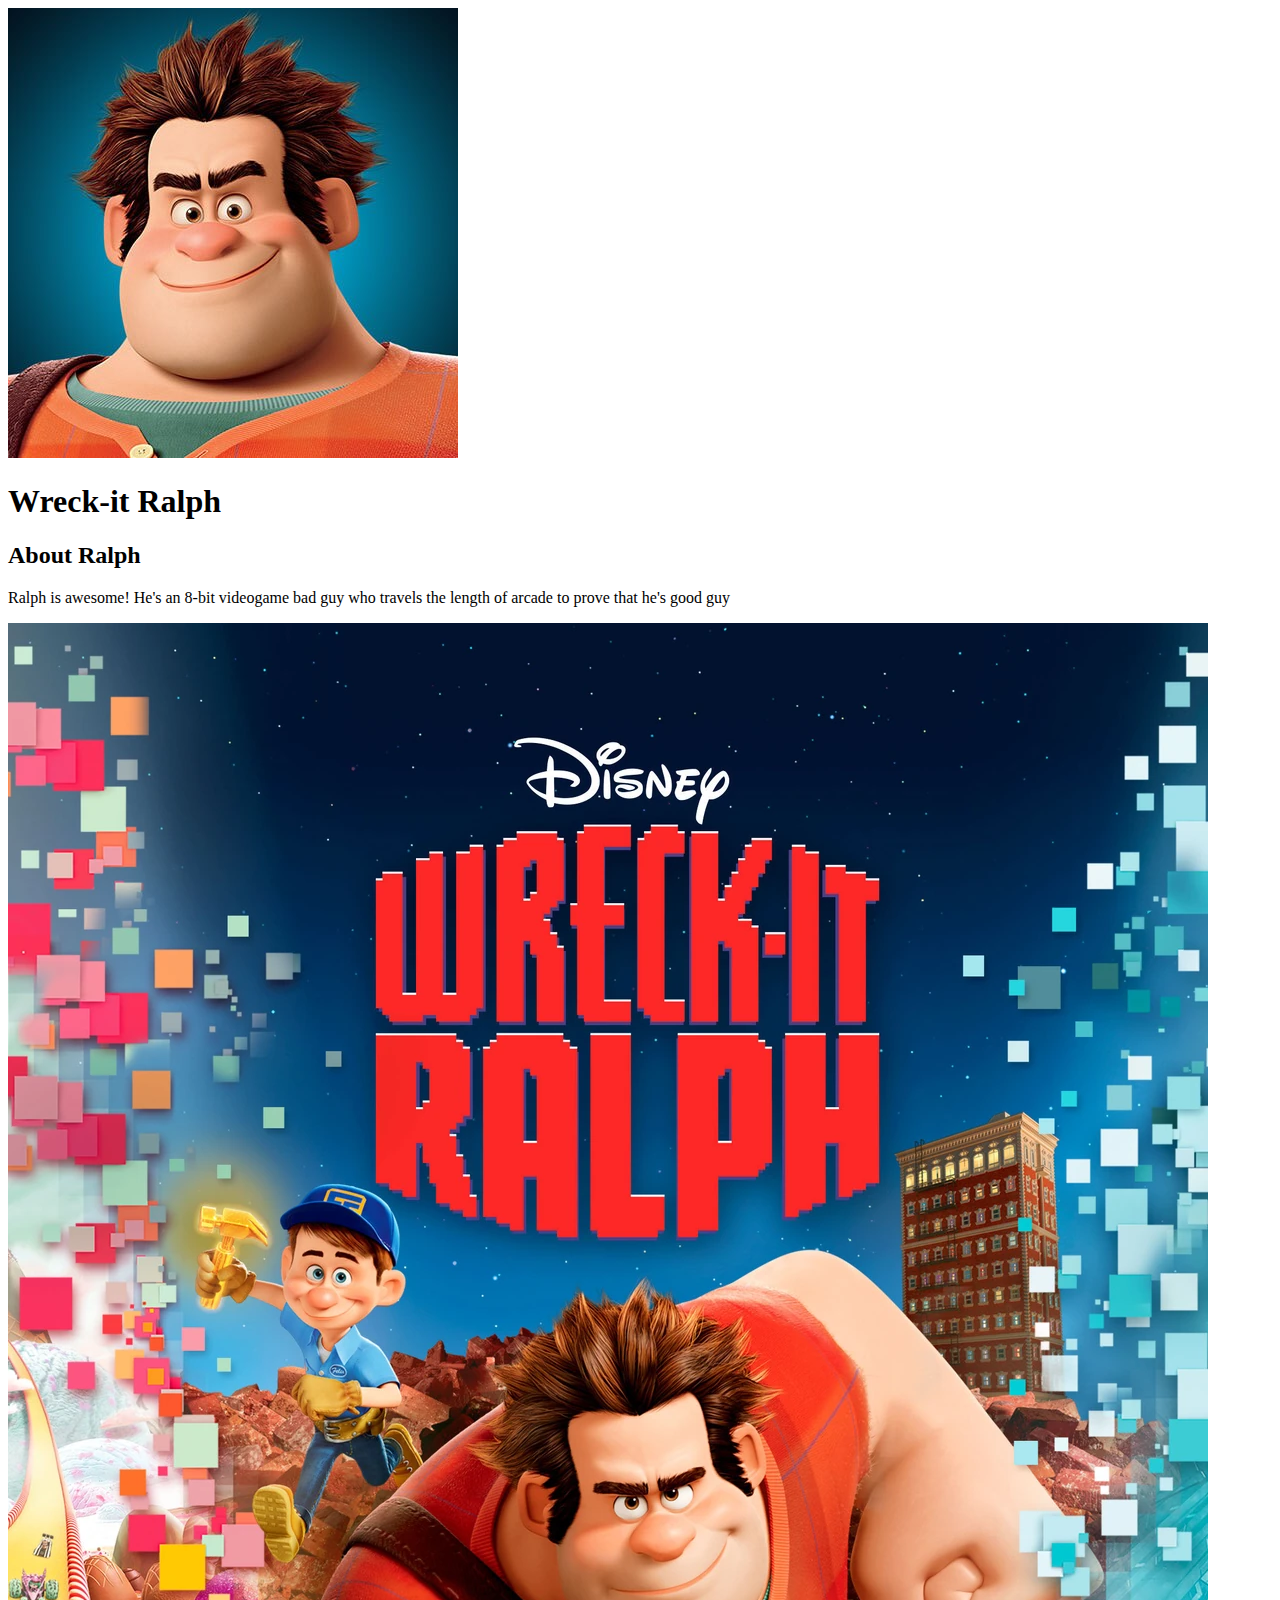
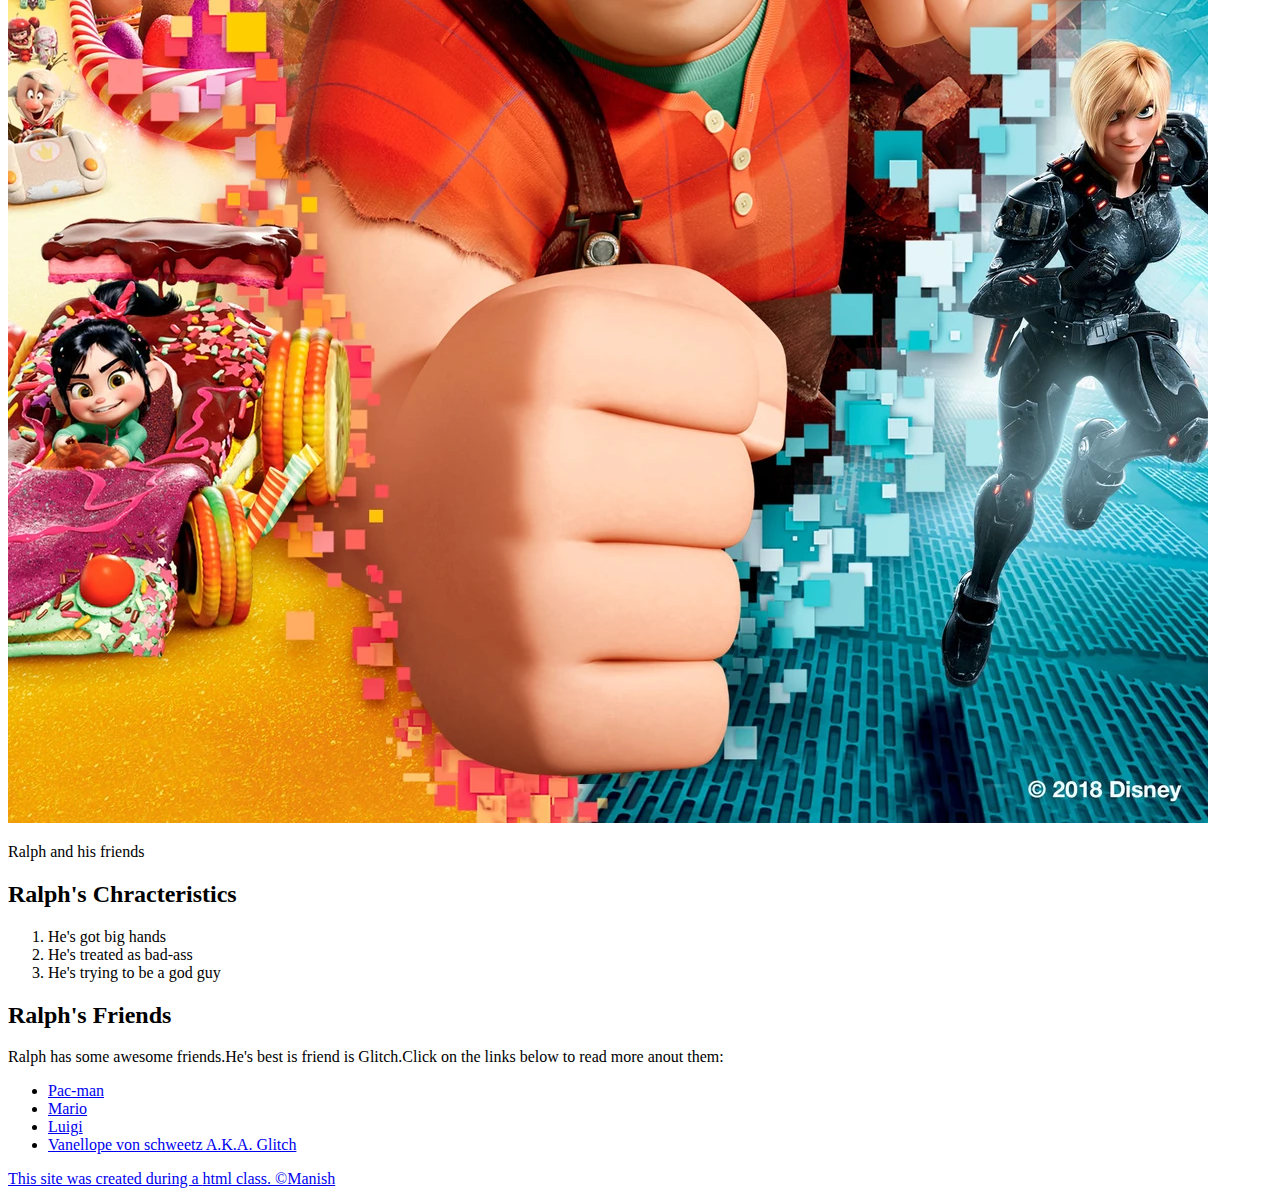
==== index.html @ 74ffe6cd "Added our character's index.html file and few images" ====
<!DOCTYPE html>
<!DOCTYPE html>
<html>
<head>
	<title>Wreck-it Ralph</title>
	<link rel="icon" href="img/ralph
	-avatar.jpeg">
</head>
<body>
	<!--header element-->  
<header>
	<img src="img/ralph
	-avatar.jpeg">
	<h1>Wreck-it Ralph</h1>
</header>
<!-- main element-->
<main>
	<h2>About Ralph</h2>
	<p>Ralph is awesome! He's an 8-bit videogame bad guy who travels the length of arcade to prove that he's good guy</p>
	<img src="img/ralph-big.jpeg">
	<p>Ralph and his friends</p>
	<!--Characteristics-->
	<h2>Ralph's Chracteristics</h2>
	<ol>
		<li>He's got big hands</li>
		<li>He's treated as bad-ass</li>
		<li>He's trying to be a god guy</li>
	</ol>
	<!--Friends-->
	<h2>Ralph's Friends</h2>
	<p>Ralph has some awesome friends.He's best is friend is Glitch.Click on the links below to read more anout them:</p>
	<ul>
		<li><a target="_black" href="https://en.wikipedia.org/wiki/Pac-Man">Pac-man</li>
		<li><a target="_black"  href="https://en.wikipedia.org/wiki/Mario">Mario</li>
		<li><a target="_black"  href="https://en.wikipedia.org/wiki/Luigi">Luigi</li>
		<li><a target="_black"  href="https://disney.fandom.com/wiki/Vanellope_von_Schweetz">Vanellope von schweetz A.K.A. Glitch</li>
	</ul>
</main>
<!--Footer Element-->
<footer>
	<p>This site was created during a <a href="https://html.com">html class. &copy;Manish</p>
</footer>
</body>
</html>
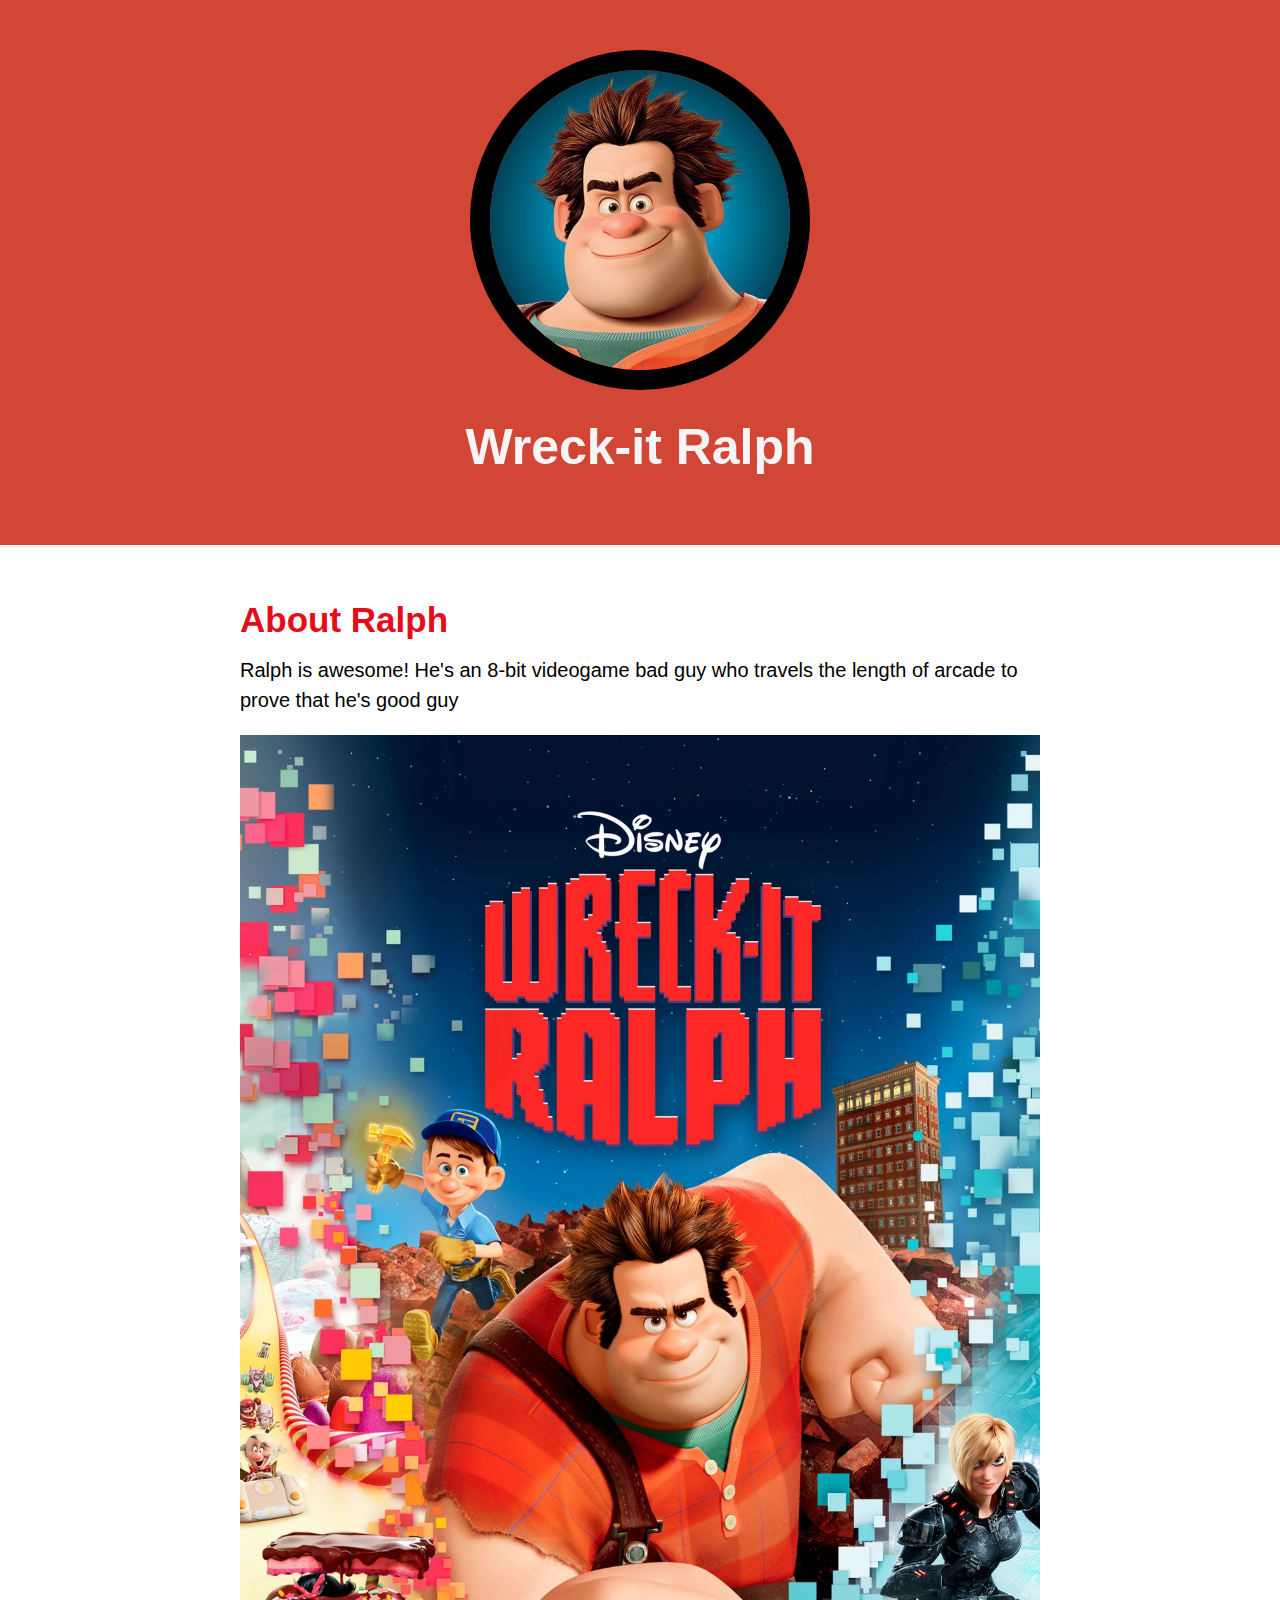
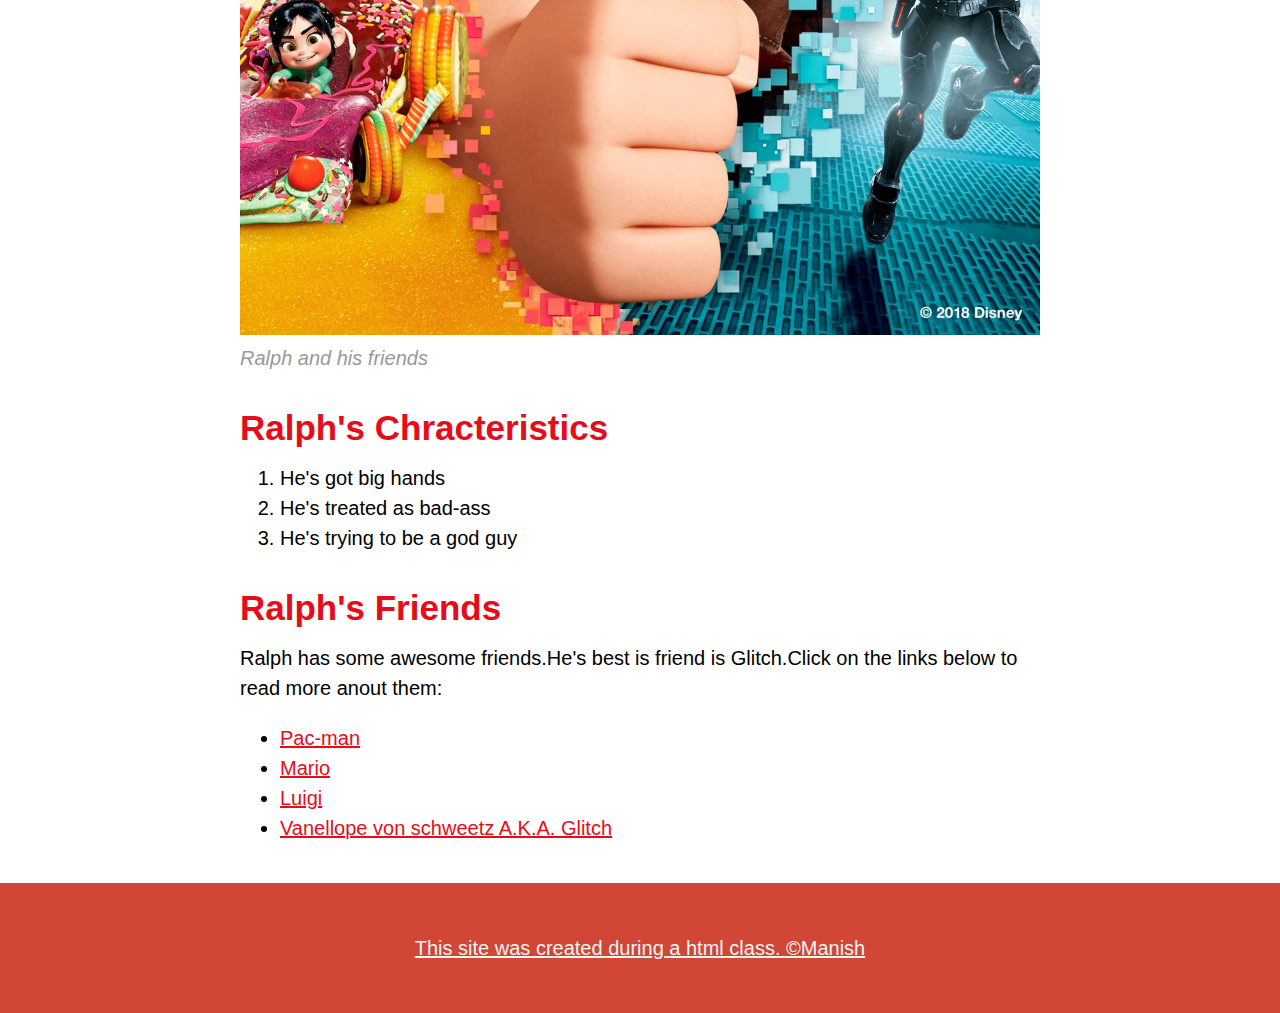
==== commit 71227462: "wrote css for our character's website and modified html" ====
--- a/index.html
+++ b/index.html
@@ -5,6 +5,7 @@
 	<title>Wreck-it Ralph</title>
 	<link rel="icon" href="img/ralph
 	-avatar.jpeg">
+	<link rel="stylesheet" type="text/css" href="css/hero.css">
 </head>
 <body>
 	<!--header element-->  
@@ -18,7 +19,7 @@
 	<h2>About Ralph</h2>
 	<p>Ralph is awesome! He's an 8-bit videogame bad guy who travels the length of arcade to prove that he's good guy</p>
 	<img src="img/ralph-big.jpeg">
-	<p>Ralph and his friends</p>
+	<p class="caption">Ralph and his friends</p>
 	<!--Characteristics-->
 	<h2>Ralph's Chracteristics</h2>
 	<ol>
--- a/css/hero.css
+++ b/css/hero.css
@@ -0,0 +1,75 @@
+body{
+	margin: 0;
+	font-family: 'Helvetica', 'Arial', 'sans-serif';
+	font-size: 20px;
+	line-height: 30px;
+
+}
+
+header{
+	background-color: #d14635;
+	text-align: center;
+	padding-top: 50px;
+	padding-bottom: 50px;
+}
+
+header h1{
+	color: whitesmoke;
+	font-size: 50px;
+
+}
+
+header img{
+	border-radius: 170px;
+	width: 300px;
+	border: 20px solid;
+}
+main{
+	max-width: 800px;
+	margin:0 auto;
+	padding: 20px;
+}
+
+main img{
+	max-width: 100%;
+}
+
+
+h2{
+	font-size: 35px;
+	color: #e70c19;
+	margin: 40px 0 10px;
+}
+
+a{
+	color: #e70c19;
+}
+a:hover{
+	color: whitesmoke;
+	background-color:#483a94;
+}
+
+footer{
+	background-color: #d14635;
+	text-align: center;
+	color: whitesmoke;
+	padding: 50px;
+}
+
+footer p{
+	margin: 0;
+}
+footer a{
+	color: whitesmoke;
+}
+
+footer a:hover{
+	opacity: .5;
+	background-color: transparent;
+}
+
+p.caption{
+	color: #999999;
+	font-style:italic;
+	margin-top: 0;
+}